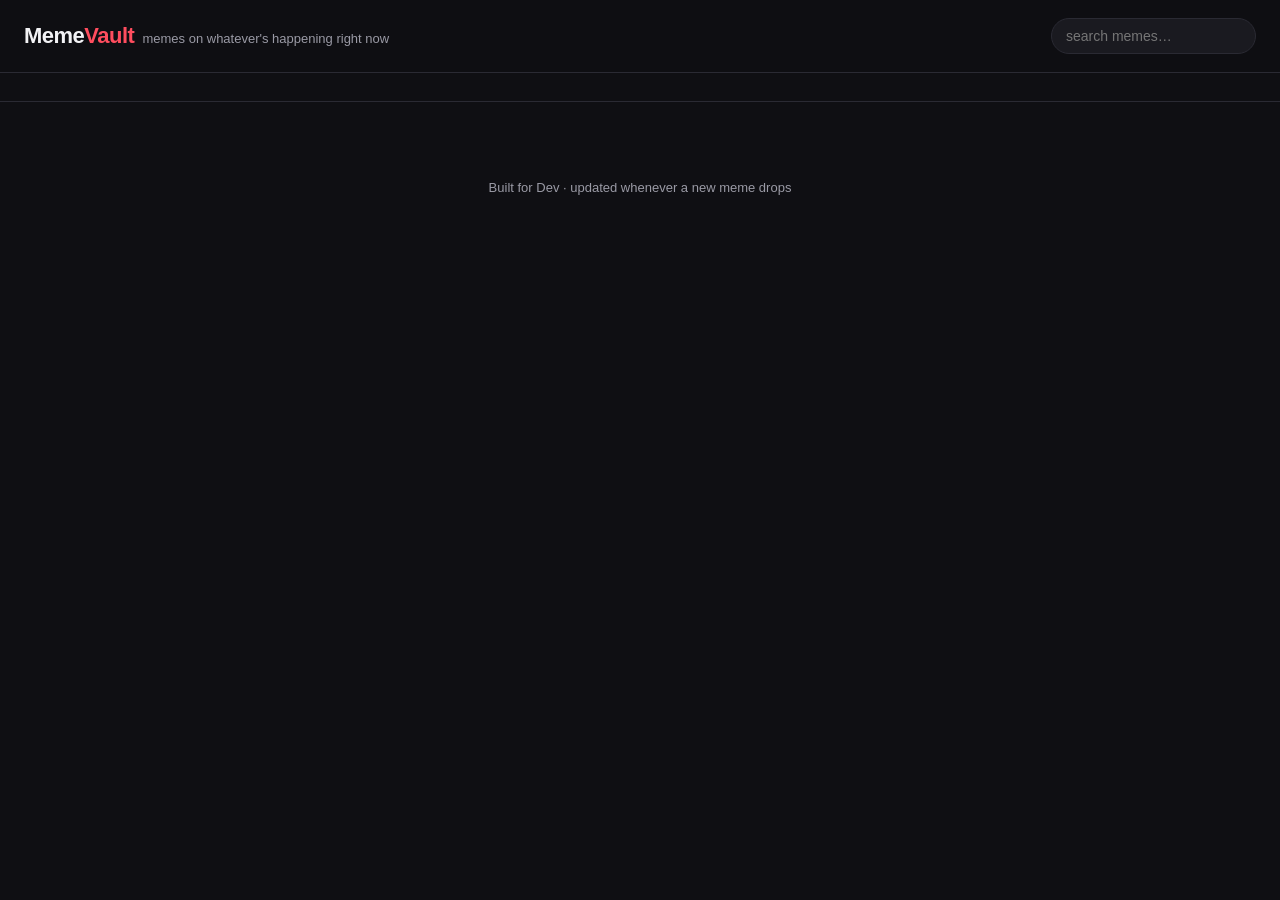
==== index.html @ 1964e4d7 "Add files via upload" ====
<!DOCTYPE html>
<html lang="en">
<head>
<meta charset="UTF-8">
<meta name="viewport" content="width=device-width, initial-scale=1.0">
<title>MemeVault — Fresh takes, daily</title>
<link rel="stylesheet" href="style.css">
</head>
<body>

<header>
  <div class="brand">
    <h1>Meme<span>Vault</span></h1>
    <div class="tagline">memes on whatever's happening right now</div>
  </div>
  <div class="controls">
    <input type="text" id="search" placeholder="search memes…">
  </div>
</header>

<div class="tag-bar" id="tagBar"></div>

<main>
  <div class="grid" id="grid"></div>
  <div class="empty-state" id="emptyState" style="display:none;">
    <h2>No memes yet</h2>
    <p>Add your first one with scripts/add_meme.py — check README.md.</p>
  </div>
</main>

<footer>Built for Dev · updated whenever a new meme drops</footer>

<div class="lightbox" id="lightbox">
  <button class="close-btn" id="closeBtn">&times;</button>
  <div class="lightbox-inner" id="lightboxInner"></div>
</div>

<script src="app.js"></script>
</body>
</html>
---- style.css ----
:root {
  --bg: #0f0f13;
  --bg-card: #1a1a20;
  --bg-card-hover: #222229;
  --accent: #ff4d5e;
  --accent-2: #ffd23f;
  --text: #f2f2f5;
  --text-dim: #9a9aa5;
  --border: #2a2a33;
  --radius: 14px;
}

* { box-sizing: border-box; }

body {
  margin: 0;
  background: var(--bg);
  color: var(--text);
  font-family: -apple-system, BlinkMacSystemFont, "Segoe UI", Roboto, Helvetica, Arial, sans-serif;
}

header {
  position: sticky;
  top: 0;
  z-index: 20;
  background: rgba(15,15,19,0.9);
  backdrop-filter: blur(10px);
  border-bottom: 1px solid var(--border);
  padding: 18px 24px;
  display: flex;
  align-items: center;
  justify-content: space-between;
  gap: 16px;
  flex-wrap: wrap;
}

.brand {
  display: flex;
  align-items: baseline;
  gap: 8px;
}

.brand h1 {
  margin: 0;
  font-size: 22px;
  letter-spacing: -0.5px;
}

.brand h1 span {
  color: var(--accent);
}

.brand .tagline {
  color: var(--text-dim);
  font-size: 13px;
}

.controls {
  display: flex;
  gap: 10px;
  flex-wrap: wrap;
  align-items: center;
}

#search {
  background: var(--bg-card);
  border: 1px solid var(--border);
  color: var(--text);
  padding: 9px 14px;
  border-radius: 999px;
  font-size: 14px;
  min-width: 200px;
  outline: none;
}

#search:focus { border-color: var(--accent); }

.tag-bar {
  display: flex;
  gap: 8px;
  padding: 14px 24px;
  overflow-x: auto;
  border-bottom: 1px solid var(--border);
}

.tag-pill {
  background: var(--bg-card);
  border: 1px solid var(--border);
  color: var(--text-dim);
  padding: 6px 14px;
  border-radius: 999px;
  font-size: 13px;
  cursor: pointer;
  white-space: nowrap;
  transition: all 0.15s ease;
}

.tag-pill:hover { color: var(--text); border-color: var(--accent); }

.tag-pill.active {
  background: var(--accent);
  color: #1a1a20;
  border-color: var(--accent);
  font-weight: 600;
}

main {
  padding: 24px;
  max-width: 1400px;
  margin: 0 auto;
}

.grid {
  display: grid;
  grid-template-columns: repeat(auto-fill, minmax(260px, 1fr));
  gap: 18px;
}

.card {
  background: var(--bg-card);
  border: 1px solid var(--border);
  border-radius: var(--radius);
  overflow: hidden;
  cursor: pointer;
  transition: transform 0.15s ease, border-color 0.15s ease, background 0.15s ease;
}

.card:hover {
  transform: translateY(-3px);
  border-color: var(--accent);
  background: var(--bg-card-hover);
}

.card .media-wrap {
  position: relative;
  width: 100%;
  aspect-ratio: 1 / 1;
  background: #000;
  overflow: hidden;
}

.card img, .card video {
  width: 100%;
  height: 100%;
  object-fit: cover;
  display: block;
}

.badge {
  position: absolute;
  top: 8px;
  right: 8px;
  background: rgba(0,0,0,0.65);
  color: var(--text);
  font-size: 11px;
  padding: 3px 8px;
  border-radius: 999px;
  text-transform: uppercase;
  letter-spacing: 0.5px;
}

.card-body {
  padding: 12px 14px;
}

.card-title {
  font-size: 14px;
  font-weight: 600;
  margin: 0 0 6px;
  line-height: 1.3;
}

.card-tags {
  display: flex;
  gap: 6px;
  flex-wrap: wrap;
}

.card-tags span {
  font-size: 11px;
  color: var(--accent-2);
  background: rgba(255,210,63,0.1);
  padding: 2px 8px;
  border-radius: 999px;
}

.empty-state {
  text-align: center;
  padding: 80px 20px;
  color: var(--text-dim);
}

.empty-state h2 { color: var(--text); margin-bottom: 8px; }

.lightbox {
  position: fixed;
  inset: 0;
  background: rgba(0,0,0,0.9);
  display: none;
  align-items: center;
  justify-content: center;
  z-index: 100;
  padding: 24px;
}

.lightbox.open { display: flex; }

.lightbox-inner {
  max-width: 700px;
  width: 100%;
  background: var(--bg-card);
  border-radius: var(--radius);
  overflow: hidden;
  border: 1px solid var(--border);
}

.lightbox-inner img, .lightbox-inner video {
  width: 100%;
  max-height: 70vh;
  object-fit: contain;
  background: #000;
  display: block;
}

.lightbox-meta {
  padding: 16px 20px;
}

.lightbox-meta h3 { margin: 0 0 6px; }
.lightbox-meta p { margin: 0 0 10px; color: var(--text-dim); font-size: 14px; }

.close-btn {
  position: absolute;
  top: 20px;
  right: 28px;
  background: none;
  border: none;
  color: var(--text);
  font-size: 30px;
  cursor: pointer;
  line-height: 1;
}

footer {
  text-align: center;
  padding: 30px;
  color: var(--text-dim);
  font-size: 13px;
}
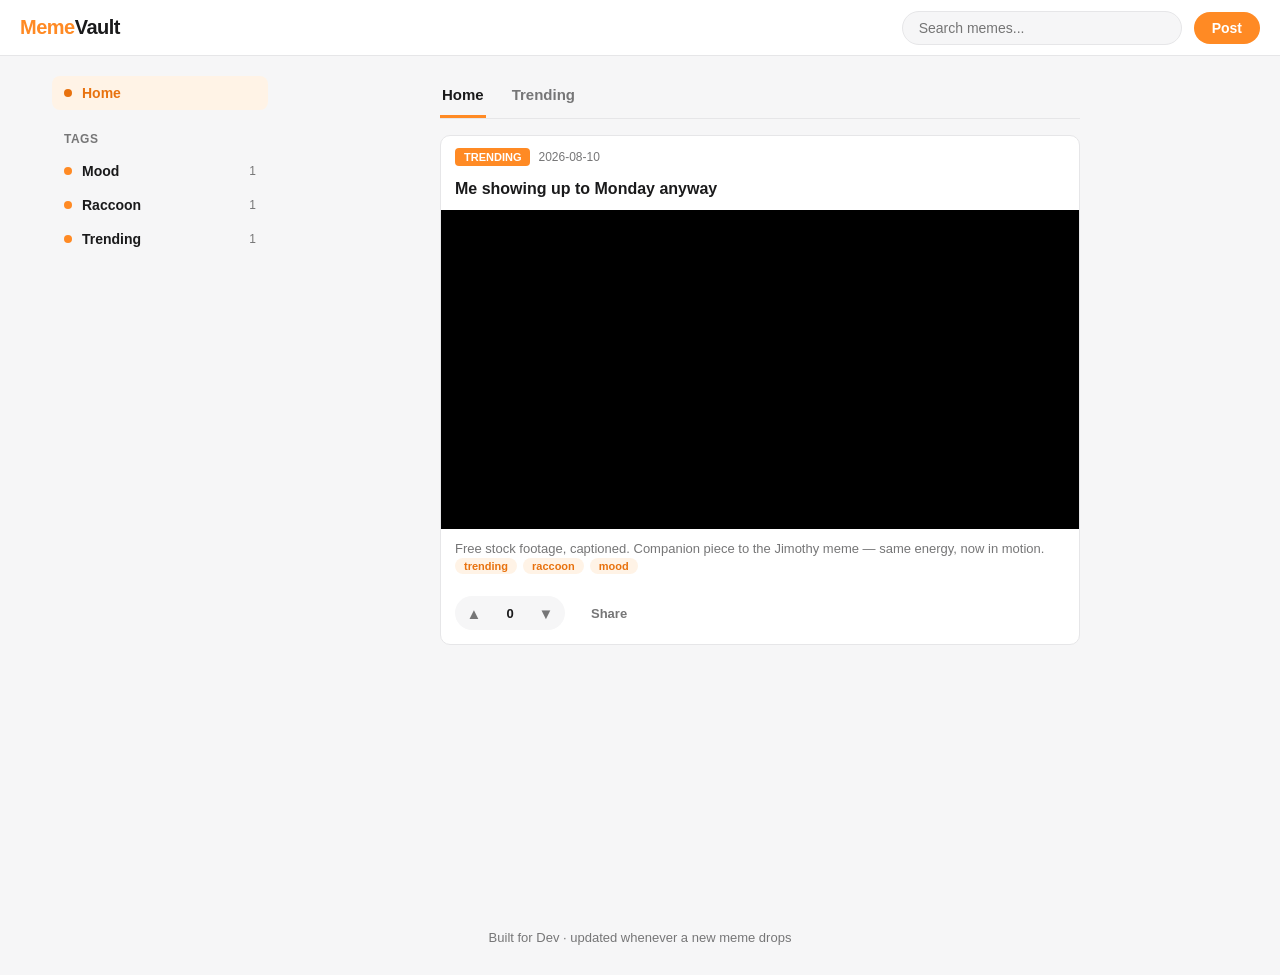
==== commit 781fe578: "Add files via upload" ====
--- a/index.html
+++ b/index.html
@@ -3,7 +3,7 @@
 <head>
 <meta charset="UTF-8">
 <meta name="viewport" content="width=device-width, initial-scale=1.0">
-<title>MemeVault — Fresh takes, daily</title>
+<title>MemeVault — Go Fun Yourself</title>
 <link rel="stylesheet" href="style.css">
 </head>
 <body>
@@ -11,24 +11,40 @@
 <header>
   <div class="brand">
     <h1>Meme<span>Vault</span></h1>
-    <div class="tagline">memes on whatever's happening right now</div>
   </div>
-  <div class="controls">
-    <input type="text" id="search" placeholder="search memes…">
+  <div class="header-controls">
+    <input type="text" id="search" placeholder="Search memes...">
+    <a class="post-btn" href="submit.html">Post</a>
   </div>
 </header>
 
-<div class="tag-bar" id="tagBar"></div>
+<div class="layout">
+  <aside class="sidebar">
+    <div class="sidebar-section">
+      <div class="sidebar-item active" data-tag="all">
+        <span class="dot"></span> Home
+      </div>
+    </div>
+    <div class="sidebar-section">
+      <div class="sidebar-title">Tags</div>
+      <div id="tagList"></div>
+    </div>
+  </aside>
 
-<main>
-  <div class="grid" id="grid"></div>
-  <div class="empty-state" id="emptyState" style="display:none;">
-    <h2>No memes yet</h2>
-    <p>Add your first one with scripts/add_meme.py — check README.md.</p>
-  </div>
-</main>
+  <main>
+    <div class="feed-tabs">
+      <div class="feed-tab active">Home</div>
+      <div class="feed-tab">Trending</div>
+    </div>
+    <div id="feed"></div>
+    <div class="empty-state" id="emptyState" style="display:none;">
+      <h2>No memes yet</h2>
+      <p>Add your first one with scripts/add_meme.py — check README.md.</p>
+    </div>
+  </main>
+</div>
 
-<footer>Built for Dev · updated whenever a new meme drops</footer>
+<footer class="site-footer">Built for Dev · updated whenever a new meme drops</footer>
 
 <div class="lightbox" id="lightbox">
   <button class="close-btn" id="closeBtn">&times;</button>
--- a/style.css
+++ b/style.css
@@ -1,13 +1,15 @@
 :root {
-  --bg: #0f0f13;
-  --bg-card: #1a1a20;
-  --bg-card-hover: #222229;
-  --accent: #ff4d5e;
-  --accent-2: #ffd23f;
-  --text: #f2f2f5;
-  --text-dim: #9a9aa5;
-  --border: #2a2a33;
-  --radius: 14px;
+  --bg: #f6f6f7;
+  --card: #ffffff;
+  --border: #e6e6e8;
+  --text: #1a1a1b;
+  --text-dim: #767677;
+  --accent: #ff8a24;
+  --accent-dark: #e8720f;
+  --upvote: #ff8a24;
+  --downvote: #4a90d9;
+  --radius: 10px;
+  --sidebar-w: 240px;
 }
 
 * { box-sizing: border-box; }
@@ -22,166 +24,304 @@
 header {
   position: sticky;
   top: 0;
-  z-index: 20;
-  background: rgba(15,15,19,0.9);
-  backdrop-filter: blur(10px);
+  z-index: 30;
+  background: #fff;
   border-bottom: 1px solid var(--border);
-  padding: 18px 24px;
+  padding: 0 20px;
+  height: 56px;
   display: flex;
   align-items: center;
   justify-content: space-between;
   gap: 16px;
-  flex-wrap: wrap;
 }
 
 .brand {
   display: flex;
-  align-items: baseline;
-  gap: 8px;
+  align-items: center;
+  gap: 6px;
+  flex-shrink: 0;
 }
 
 .brand h1 {
   margin: 0;
-  font-size: 22px;
+  font-size: 20px;
+  font-weight: 800;
   letter-spacing: -0.5px;
+  color: var(--accent);
 }
 
 .brand h1 span {
-  color: var(--accent);
-}
-
-.brand .tagline {
-  color: var(--text-dim);
-  font-size: 13px;
-}
-
-.controls {
-  display: flex;
-  gap: 10px;
-  flex-wrap: wrap;
-  align-items: center;
+  color: var(--text);
+}
+
+.header-controls {
+  display: flex;
+  align-items: center;
+  gap: 12px;
+  flex: 1;
+  justify-content: flex-end;
 }
 
 #search {
-  background: var(--bg-card);
+  background: var(--bg);
   border: 1px solid var(--border);
   color: var(--text);
-  padding: 9px 14px;
+  padding: 8px 16px;
   border-radius: 999px;
   font-size: 14px;
-  min-width: 200px;
+  width: 280px;
+  max-width: 40vw;
   outline: none;
 }
 
 #search:focus { border-color: var(--accent); }
 
-.tag-bar {
-  display: flex;
-  gap: 8px;
-  padding: 14px 24px;
-  overflow-x: auto;
+.post-btn {
+  background: var(--accent);
+  color: #fff;
+  border: none;
+  padding: 8px 18px;
+  border-radius: 999px;
+  font-size: 14px;
+  font-weight: 700;
+  cursor: pointer;
+  text-decoration: none;
+  display: inline-block;
+}
+
+.post-btn:hover { background: var(--accent-dark); }
+
+.layout {
+  display: flex;
+  align-items: flex-start;
+  max-width: 1200px;
+  margin: 0 auto;
+}
+
+.sidebar {
+  width: var(--sidebar-w);
+  flex-shrink: 0;
+  padding: 20px 12px;
+  position: sticky;
+  top: 56px;
+  height: calc(100vh - 56px);
+  overflow-y: auto;
+}
+
+.sidebar-section {
+  margin-bottom: 22px;
+}
+
+.sidebar-title {
+  font-size: 12px;
+  font-weight: 700;
+  color: var(--text-dim);
+  text-transform: uppercase;
+  letter-spacing: 0.5px;
+  padding: 0 12px 8px;
+}
+
+.sidebar-item {
+  display: flex;
+  align-items: center;
+  gap: 10px;
+  padding: 9px 12px;
+  border-radius: 8px;
+  font-size: 14px;
+  font-weight: 600;
+  color: var(--text);
+  cursor: pointer;
+  white-space: nowrap;
+}
+
+.sidebar-item .dot {
+  width: 8px;
+  height: 8px;
+  border-radius: 50%;
+  background: var(--accent);
+  flex-shrink: 0;
+}
+
+.sidebar-item .count {
+  margin-left: auto;
+  font-size: 12px;
+  font-weight: 500;
+  color: var(--text-dim);
+}
+
+.sidebar-item:hover { background: var(--bg); }
+
+.sidebar-item.active {
+  background: #fff3e6;
+  color: var(--accent-dark);
+}
+
+.sidebar-item.active .dot { background: var(--accent-dark); }
+
+main {
+  flex: 1;
+  min-width: 0;
+  padding: 20px 20px 60px;
+  max-width: 680px;
+  margin: 0 auto;
+}
+
+.feed-tabs {
+  display: flex;
+  gap: 24px;
   border-bottom: 1px solid var(--border);
-}
-
-.tag-pill {
-  background: var(--bg-card);
-  border: 1px solid var(--border);
-  color: var(--text-dim);
-  padding: 6px 14px;
-  border-radius: 999px;
-  font-size: 13px;
-  cursor: pointer;
-  white-space: nowrap;
-  transition: all 0.15s ease;
-}
-
-.tag-pill:hover { color: var(--text); border-color: var(--accent); }
-
-.tag-pill.active {
-  background: var(--accent);
-  color: #1a1a20;
-  border-color: var(--accent);
-  font-weight: 600;
-}
-
-main {
-  padding: 24px;
-  max-width: 1400px;
-  margin: 0 auto;
-}
-
-.grid {
-  display: grid;
-  grid-template-columns: repeat(auto-fill, minmax(260px, 1fr));
-  gap: 18px;
-}
-
-.card {
-  background: var(--bg-card);
+  margin-bottom: 16px;
+}
+
+.feed-tab {
+  padding: 10px 2px 12px;
+  font-size: 15px;
+  font-weight: 700;
+  color: var(--text-dim);
+  cursor: default;
+  border-bottom: 3px solid transparent;
+}
+
+.feed-tab.active {
+  color: var(--text);
+  border-bottom-color: var(--accent);
+}
+
+.post {
+  background: var(--card);
   border: 1px solid var(--border);
   border-radius: var(--radius);
+  margin-bottom: 16px;
   overflow: hidden;
-  cursor: pointer;
-  transition: transform 0.15s ease, border-color 0.15s ease, background 0.15s ease;
-}
-
-.card:hover {
-  transform: translateY(-3px);
-  border-color: var(--accent);
-  background: var(--bg-card-hover);
-}
-
-.card .media-wrap {
-  position: relative;
+}
+
+.post-header {
+  display: flex;
+  align-items: center;
+  gap: 8px;
+  padding: 12px 14px 6px;
+}
+
+.post-badge {
+  background: var(--accent);
+  color: #fff;
+  font-size: 11px;
+  font-weight: 700;
+  padding: 3px 9px;
+  border-radius: 4px;
+  text-transform: uppercase;
+}
+
+.post-date {
+  font-size: 12px;
+  color: var(--text-dim);
+}
+
+.post-title {
+  font-size: 16px;
+  font-weight: 700;
+  margin: 6px 0 10px;
+  padding: 0 14px;
+  line-height: 1.35;
+}
+
+.post-media {
   width: 100%;
-  aspect-ratio: 1 / 1;
   background: #000;
+  display: flex;
+  align-items: center;
+  justify-content: center;
+  max-height: 620px;
   overflow: hidden;
-}
-
-.card img, .card video {
+  cursor: pointer;
+}
+
+.post-media img, .post-media video {
   width: 100%;
-  height: 100%;
-  object-fit: cover;
+  max-height: 620px;
+  object-fit: contain;
   display: block;
 }
 
-.badge {
-  position: absolute;
-  top: 8px;
-  right: 8px;
-  background: rgba(0,0,0,0.65);
-  color: var(--text);
+.post-caption {
+  padding: 10px 14px 0;
+  font-size: 13px;
+  color: var(--text-dim);
+  line-height: 1.5;
+}
+
+.post-footer {
+  display: flex;
+  align-items: center;
+  gap: 18px;
+  padding: 10px 14px 14px;
+}
+
+.vote-group {
+  display: flex;
+  align-items: center;
+  gap: 8px;
+  background: var(--bg);
+  border-radius: 999px;
+  padding: 4px 6px;
+}
+
+.vote-btn {
+  background: none;
+  border: none;
+  cursor: pointer;
+  width: 26px;
+  height: 26px;
+  display: flex;
+  align-items: center;
+  justify-content: center;
+  border-radius: 50%;
+  font-size: 15px;
+  color: var(--text-dim);
+  padding: 0;
+}
+
+.vote-btn:hover { background: #eee; }
+.vote-btn.up.voted { color: var(--upvote); }
+.vote-btn.down.voted { color: var(--downvote); }
+
+.vote-score {
+  font-size: 13px;
+  font-weight: 700;
+  min-width: 30px;
+  text-align: center;
+}
+
+.post-action {
+  display: flex;
+  align-items: center;
+  gap: 6px;
+  font-size: 13px;
+  font-weight: 600;
+  color: var(--text-dim);
+  background: none;
+  border: none;
+  cursor: pointer;
+  padding: 6px 8px;
+  border-radius: 6px;
+}
+
+.post-action:hover { background: var(--bg); }
+
+.tag-chip {
   font-size: 11px;
-  padding: 3px 8px;
+  color: var(--accent-dark);
+  background: #fff3e6;
+  padding: 2px 9px;
   border-radius: 999px;
-  text-transform: uppercase;
-  letter-spacing: 0.5px;
-}
-
-.card-body {
-  padding: 12px 14px;
-}
-
-.card-title {
-  font-size: 14px;
   font-weight: 600;
-  margin: 0 0 6px;
-  line-height: 1.3;
-}
-
-.card-tags {
+}
+
+.post-tags {
   display: flex;
   gap: 6px;
   flex-wrap: wrap;
-}
-
-.card-tags span {
-  font-size: 11px;
-  color: var(--accent-2);
-  background: rgba(255,210,63,0.1);
-  padding: 2px 8px;
-  border-radius: 999px;
+  padding: 0 14px 12px;
 }
 
 .empty-state {
@@ -195,7 +335,7 @@
 .lightbox {
   position: fixed;
   inset: 0;
-  background: rgba(0,0,0,0.9);
+  background: rgba(0,0,0,0.92);
   display: none;
   align-items: center;
   justify-content: center;
@@ -206,27 +346,23 @@
 .lightbox.open { display: flex; }
 
 .lightbox-inner {
-  max-width: 700px;
+  max-width: 720px;
   width: 100%;
-  background: var(--bg-card);
+  background: var(--card);
   border-radius: var(--radius);
   overflow: hidden;
-  border: 1px solid var(--border);
 }
 
 .lightbox-inner img, .lightbox-inner video {
   width: 100%;
-  max-height: 70vh;
+  max-height: 75vh;
   object-fit: contain;
   background: #000;
   display: block;
 }
 
-.lightbox-meta {
-  padding: 16px 20px;
-}
-
-.lightbox-meta h3 { margin: 0 0 6px; }
+.lightbox-meta { padding: 14px 18px; }
+.lightbox-meta h3 { margin: 0 0 6px; font-size: 17px; }
 .lightbox-meta p { margin: 0 0 10px; color: var(--text-dim); font-size: 14px; }
 
 .close-btn {
@@ -235,15 +371,20 @@
   right: 28px;
   background: none;
   border: none;
-  color: var(--text);
-  font-size: 30px;
+  color: #fff;
+  font-size: 32px;
   cursor: pointer;
   line-height: 1;
 }
 
-footer {
+footer.site-footer {
   text-align: center;
   padding: 30px;
   color: var(--text-dim);
   font-size: 13px;
 }
+
+@media (max-width: 860px) {
+  .sidebar { display: none; }
+  main { max-width: 100%; }
+}
